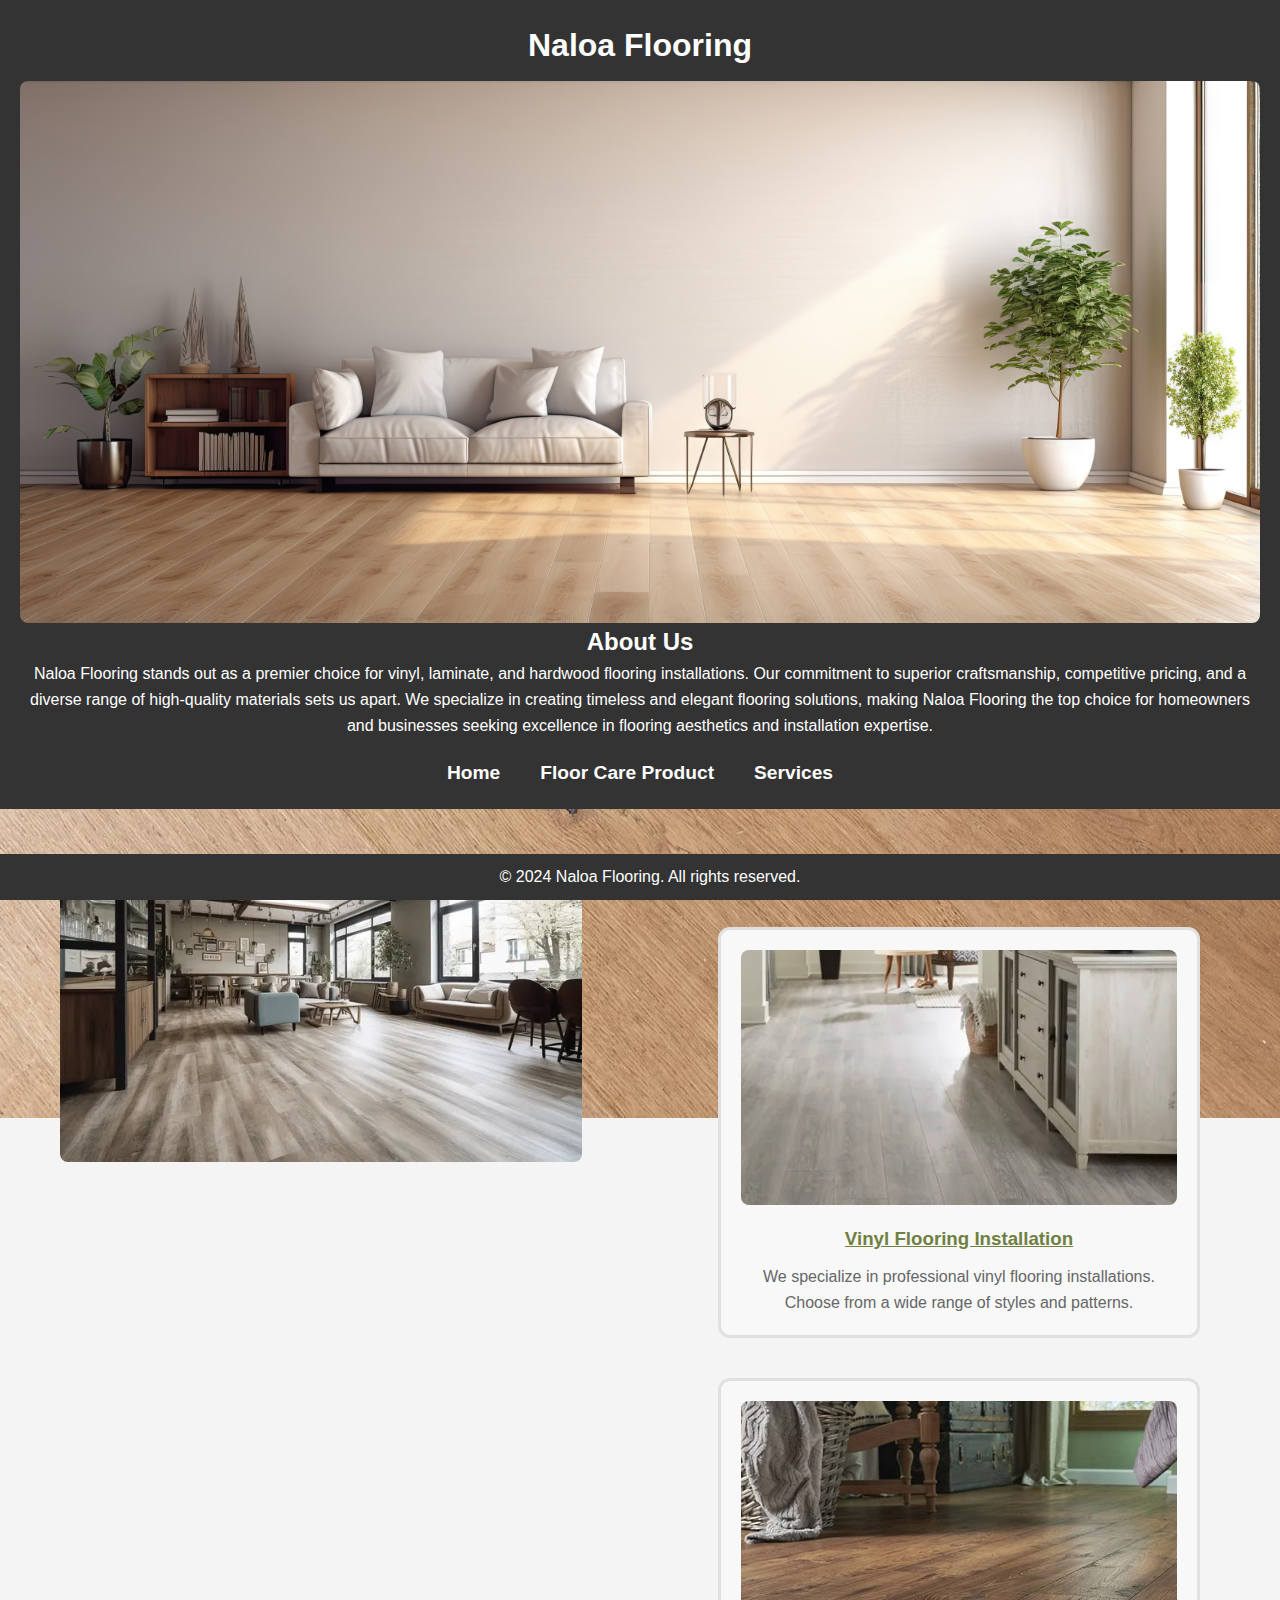
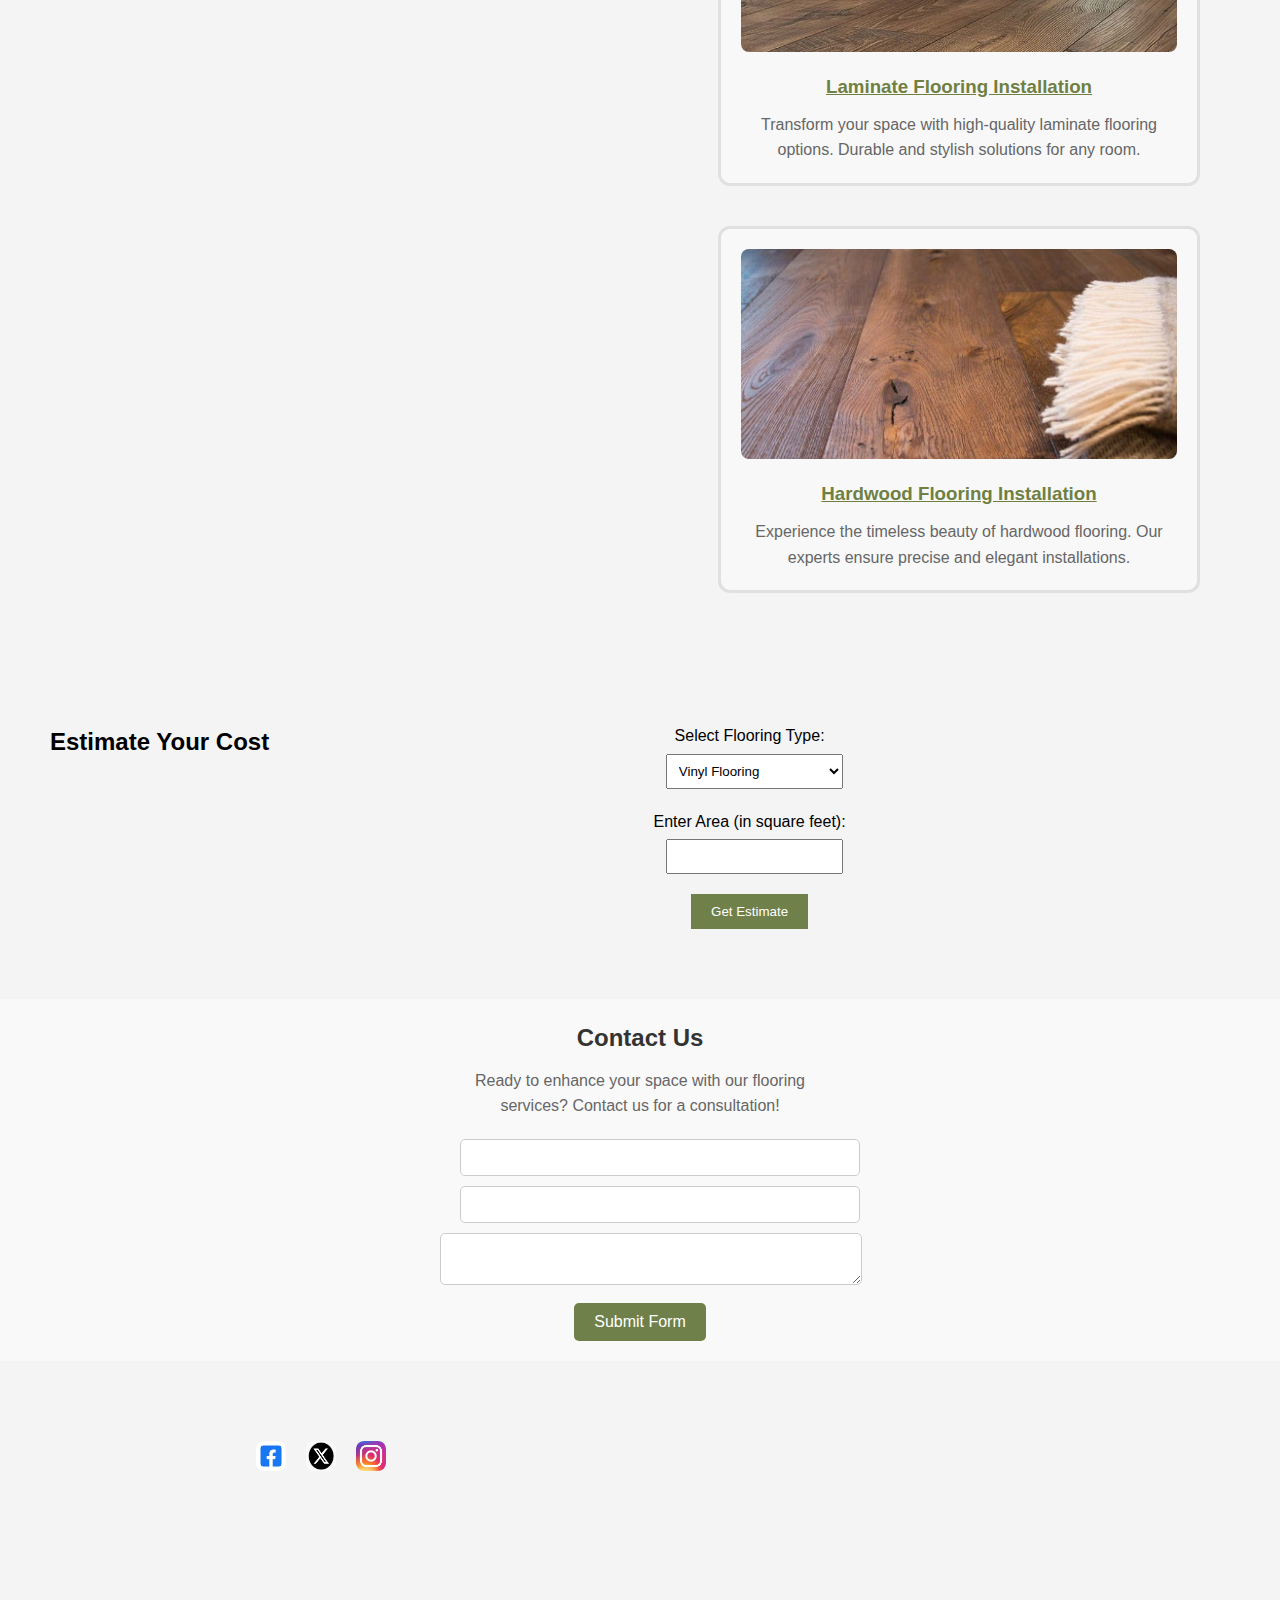
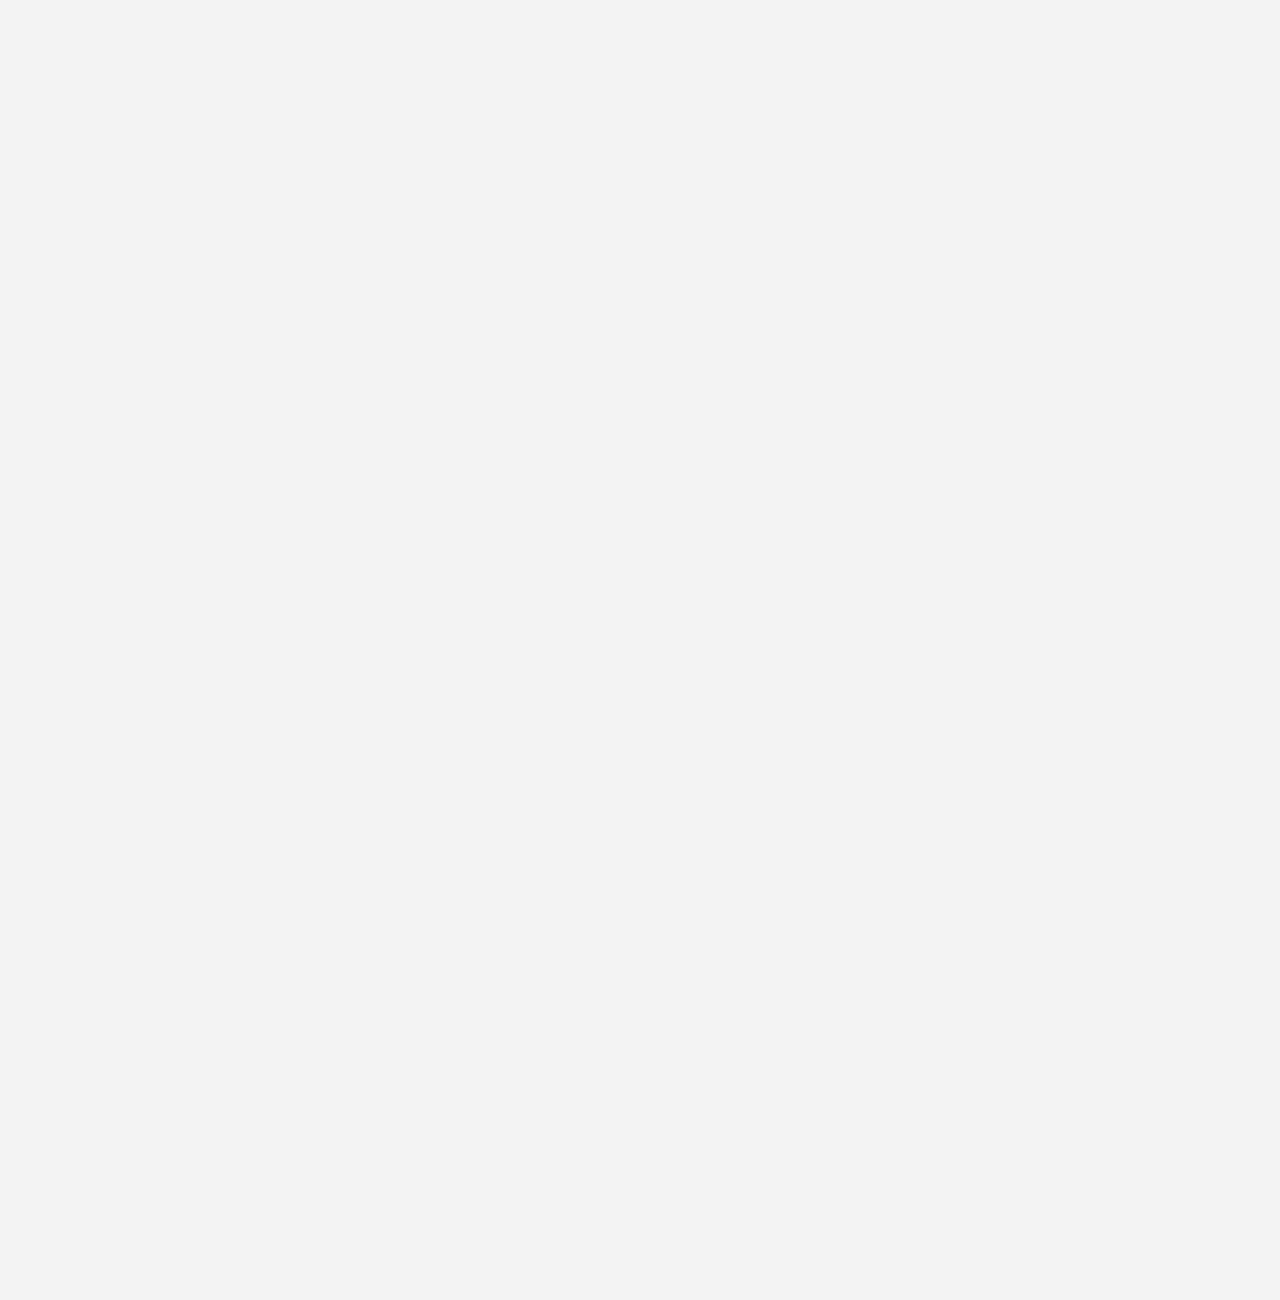
==== index.html @ f6655a5e "update vscode" ====
<!DOCTYPE html>
<html lang="en">
<head>
    <meta charset="UTF-8">
    <meta name="viewport" content="width=device-width, initial-scale=1.0">
    <link rel="stylesheet" href="style.css">
    <title>Naloa Flooring</title>
</head>
<body>

    <header>
        <h1>Naloa Flooring</h1>
        <img src="AdobeStock_638507468.jpeg" alt="Vinyl Flooring">
       
        <h2>About Us</h2>
        <div class="text-overlay">Naloa Flooring stands out as a premier choice for vinyl, laminate, and hardwood flooring installations. Our commitment to superior craftsmanship, competitive pricing, and a diverse range of high-quality materials sets us apart. We specialize in creating timeless and elegant flooring solutions, making Naloa Flooring the top choice for homeowners and businesses seeking excellence in flooring aesthetics and installation expertise.</div>
        <nav>
            <ul>
                <li><a href="index.html">Home</a></li>
                <li><a href="floorcareproduct.html">Floor Care Product</a>
                </li>
                <li><a href="service.html">Services</a></li>
            </ul>
        </nav>
    </header>

    <section>
        <div>
            <img src="first section pic.jpg" alt="Vinyl Flooring">
        </div>
        <div class="services">
            <h2>Our Services</h2>
            <div class="service">
                <a href="vinylgallery.html" target="_blank">
                    <img src="33vinylfff.jpg" alt="Vinyl Flooring">
                </a>
                <h3><a href="vinylgallery.html">Vinyl Flooring Installation</a></h3>
                <p>We specialize in professional vinyl flooring installations. Choose from a wide range of styles and patterns.</p>
            </div>
            <div class="service">
                <a href="vinylgallery.html">
                    <img src="2laminate-flooringffff.jpg" alt="Laminate Flooring">
                </a>
                <h3><a href="vinylgallery.html">Laminate Flooring Installation</a></h3>
                <p>Transform your space with high-quality laminate flooring options. Durable and stylish solutions for any room.</p>
            </div>
            <div class="service">
                <a href="vinylgallery.html">
                    <img src="33hardwood.jpg" alt="Hardwood Flooring">
                </a>
                <h3><a href="vinylgallery.html">Hardwood Flooring Installation</a></h3>
                <p>Experience the timeless beauty of hardwood flooring. Our experts ensure precise and elegant installations.</p>
            </div>
        </div>
    </section>
    <section id="estimateSection">
        <h2>Estimate Your Cost</h2>
        <form id="estimatorForm">
            <div class="form-group">
                <label for="floorType">Select Flooring Type:</label>
                <select id="floorType" name="floorType">
                    <option value="vinyl">Vinyl Flooring</option>
                    <option value="laminate">Laminate Flooring</option>
                    <option value="hardwood">Hardwood Flooring</option>
                </select>
            </div>
    
            <div class="form-group">
                <label for="area">Enter Area (in square feet):</label>
                <input type="number" id="area" name="area" required>
            </div>
    
            <div class="form-group">
                <button type="button" onclick="calculateEstimate()">Get Estimate</button>
            </div>
    
            <div class="form-group">
                <p id="estimatedCost"></p>
            </div>
        </form>
    </section>

    <section id="contact">
        <div class="contact-container">
            <h2>Contact Us</h2>
            <p>Ready to enhance your space with our flooring services? Contact us for a consultation!</p>
            <form action="https://api.web3forms.com/submit" method="POST">

                <input type="hidden" name="access_key" value="54cce16a-f90b-4732-8434-c41966f90abe">
            
                <input type="text" name="name" required>
                <input type="email" name="email" required>
                <textarea name="message" required></textarea>
                <div class="h-captcha" data-captcha="true"></div>
                <button type="submit">Submit Form</button>
            
        </form>
            
            <script src="https://web3forms.com/client/script.js" async defer></script>
        </div>
    </section>
    <section>
        <div class="social-media">
            <a href="https://www.facebook.com/yourfacebookpage" target="_blank"><img src="facebook icon.png" alt="Facebook"></a>
            <a href="https://twitter.com/FlooringNaloa/status/1749297906828431704" target="_blank"><img src="twitter icon.jpg" alt="Twitter"></a>
            <a href="https://www.instagram.com/p/C2cgPuLrEWS/?utm_source=ig_web_copy_link&igsh=MzRlODBiNWFlZA==" target="_blank"><img src="instagram icon.jpg" alt="Instagram"></a>
        </div>
    </section>
    <footer>
        &copy; 2024 Naloa Flooring. All rights reserved.
    </footer>
    <script src="script.js"></script>
</body>
</html>
---- style.css ----
html, body, h1, h2, h3, p, ul, li, figure, figcaption, blockquote, hr {
    margin: 0;
    padding: 0;
}

body {
    font-family: 'Segoe UI', Tahoma, Geneva, Verdana, sans-serif;
    margin: 0;
    padding: 0;
    box-sizing: border-box;
    background-color: #f4f4f4;
    line-height: 1.6;background-color: #f4f4f4;
    background-image: url('stockists-background.jpg');
    background-repeat: no-repeat;
    background-position: center;
    height: 500vh;
    background-attachment: fixed;
}

/* Header Styles */
header {
    position: relative;
    background-color: #333;
    color: #fff;
    text-align: center;
    padding: 20px;
    margin: auto;
}

header h1 {
    font-family: 'Georgia', sans-serif;
    font-size: 2em;
    margin-bottom: 10px;
}

header img {
    max-width: 100%;
    height: auto;
    display: block;
    margin: 0 auto;
    border-radius: 8px;
}

nav {
    margin-top: 20px;
}

nav ul {
    list-style: none;
    display: flex;
    justify-content: center;
}

nav li {
    margin: 0 20px;
}

nav a {
    text-decoration: none;
    color: #fff;
    font-weight: bold;
    font-size: 1.2em;
    transition: color 0.3s ease-in-out;
}

nav a:hover {
    color: #6f804a;
}

/* Section Styles */
section {
    display: flex;
    justify-content: space-between;
    padding: 60px;
    text-align: center;
}

section > div,
.services {
    flex-basis: 45%;
}

section img,
.service img {
    max-width: 100%;
    height: auto;
    border-radius: 8px;
    margin-bottom: 12px;
}

.services {
    display: flex;
    justify-content: space-around;
    flex-wrap: wrap;
}

.service {
    background-color: #f8f8f8;
    border: 3px solid #e0e0e0;
    border-radius: 12px;
    padding: 20px;
    margin: 20px;
    text-align: center;
    transition: transform 0.3s ease-in-out;
}

.service:hover {
    transform: scale(1.05);
}
.service a {  color: #6f8042;
    margin-bottom: 10px;}
    
.service h3 {
    color: #333;
    margin-bottom: 10px;
}

.service p {
    color: #666;
}

/* Estimate Section Styles */
#estimateSection {
    padding: 50px;
    text-align: center;
}

#estimatorForm {
    max-width: 400px;
    margin: 0 auto;
}

.form-group {
    margin-bottom: 20px;
}

label {
    display: block;
    margin-bottom: 5px;
}

select,
input {
    width: 90%;
    padding: 8px;
    box-sizing: border-box;
    margin-left: 5%;
}

button {
    background-color: #6f804a;
    color: #fff;
    padding: 10px 20px;
    cursor: pointer;
    border: none;
    transition: background-color 0.3s ease-in-out;
}

button:hover {
    background-color: #6f804a;
}

#estimatedCost {
    margin-top: 10px;
    font-weight: bold;
}

/* Contact Section Styles */
#contact {
    background-color: #f9f9f9;
    padding: 20px;
    text-align: center;
}

.contact-container {
    max-width: 400px;
    margin: 0 auto;
}

#contact h2 {
    font-size: 1.5em;
    color: #333;
    margin-bottom: 10px;
}

#contact p {
    font-size: 1em;
    color: #666;
}

#contact form {
    margin-top: 20px;
}

#contact form label {
    display: block;
    margin-bottom: 8px;
    font-size: 0.9em;
    color: #333;
}

#contact form input,
#contact form textarea {
    width: 100%;
    padding: 10px;
    margin-bottom: 10px;
    border: 1px solid #ccc;
    border-radius: 5px;
}

#contact form button {
    background-color: #6f804a;
    color: #fff;
    padding: 10px 20px;
    border: none;
    border-radius: 5px;
    cursor: pointer;
    font-size: 1em;
    transition: background-color 0.3s ease-in-out;
}

#contact form button:hover {
    background-color: #546e3f;
}

/* Social Media Section Styles */
.social-media {
    display: flex;
    justify-content: center;
    margin-top: 20px;
}

.social-media a {
    margin: 0 10px;
}

.social-media img {
    width: 30px;
    height: 30px;
}

/* Footer Styles */
footer {
    background-color: #333;
    color: #fff;
    text-align: center;
    padding: 10px;
    position: fixed;
    bottom: 0;
    width: 100%;}
    body, h1, h2, p, ul, li {
    margin: 0;
    padding: 0;
}
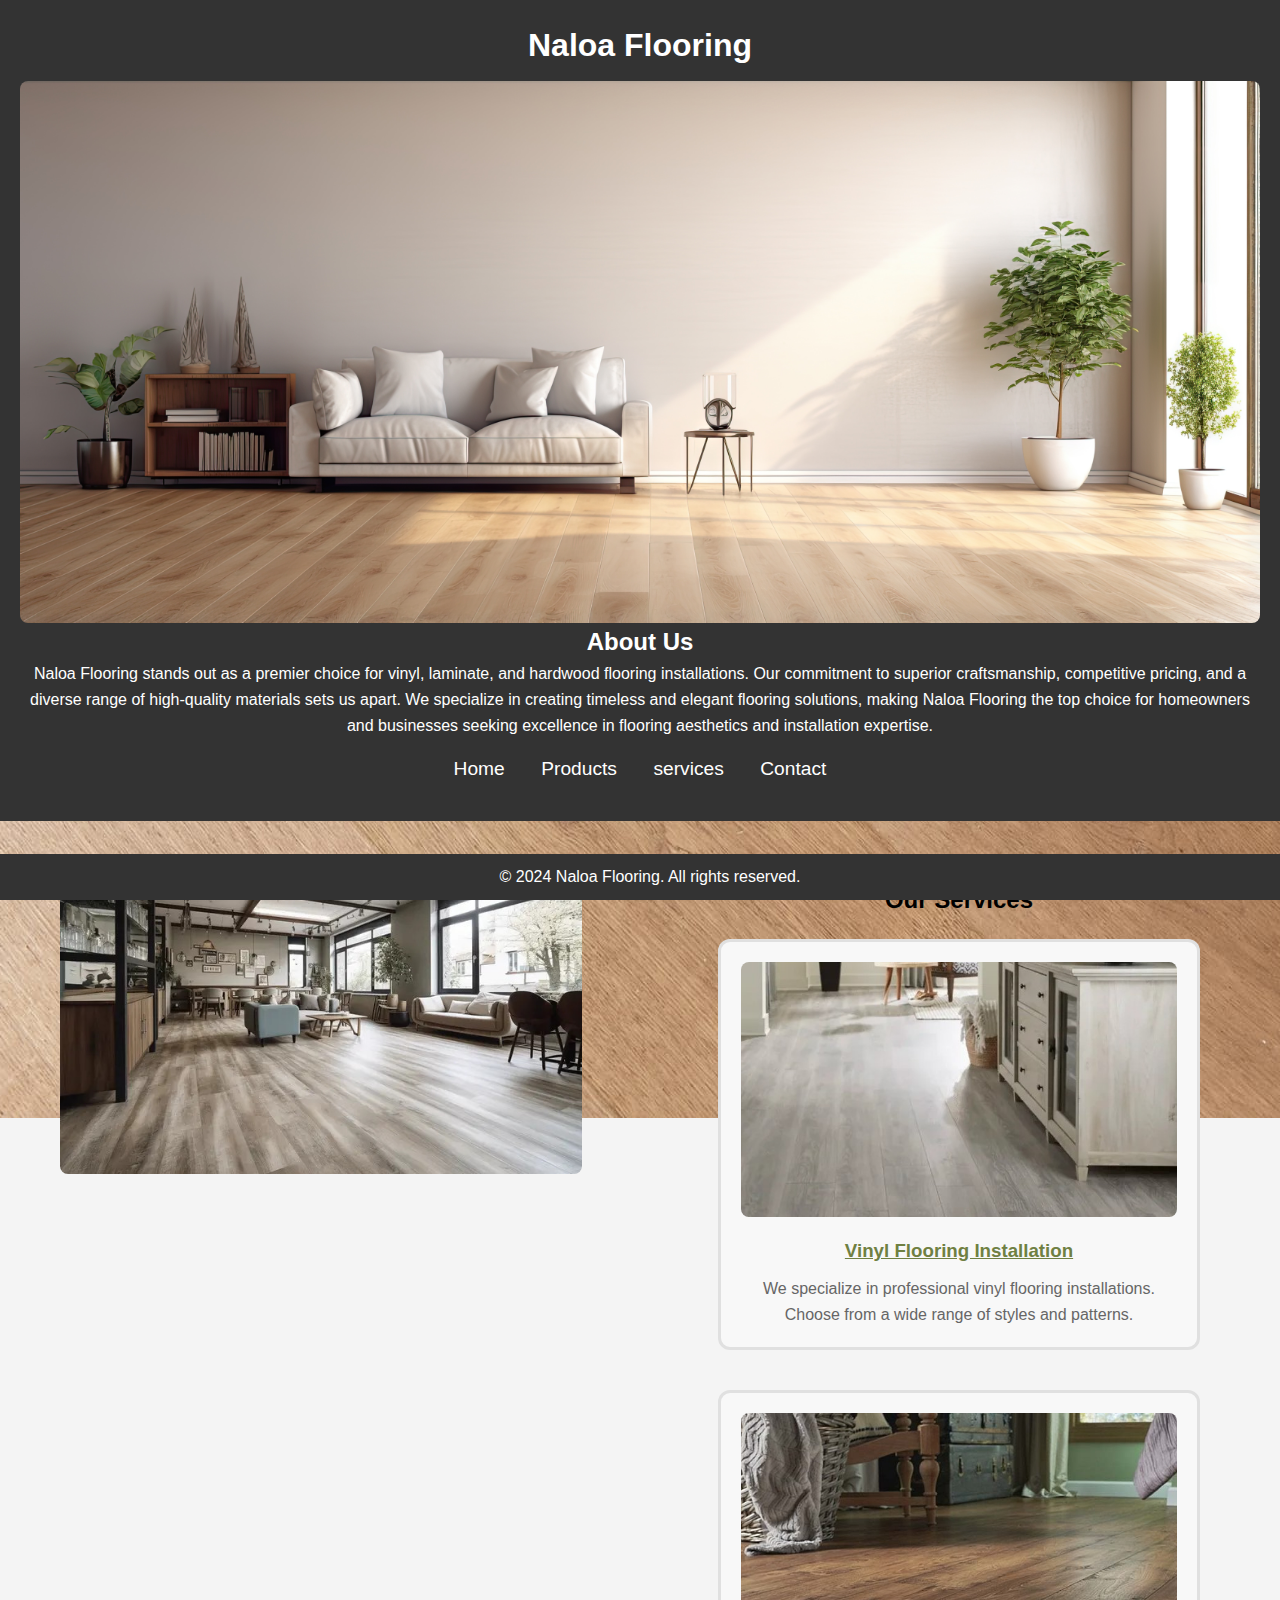
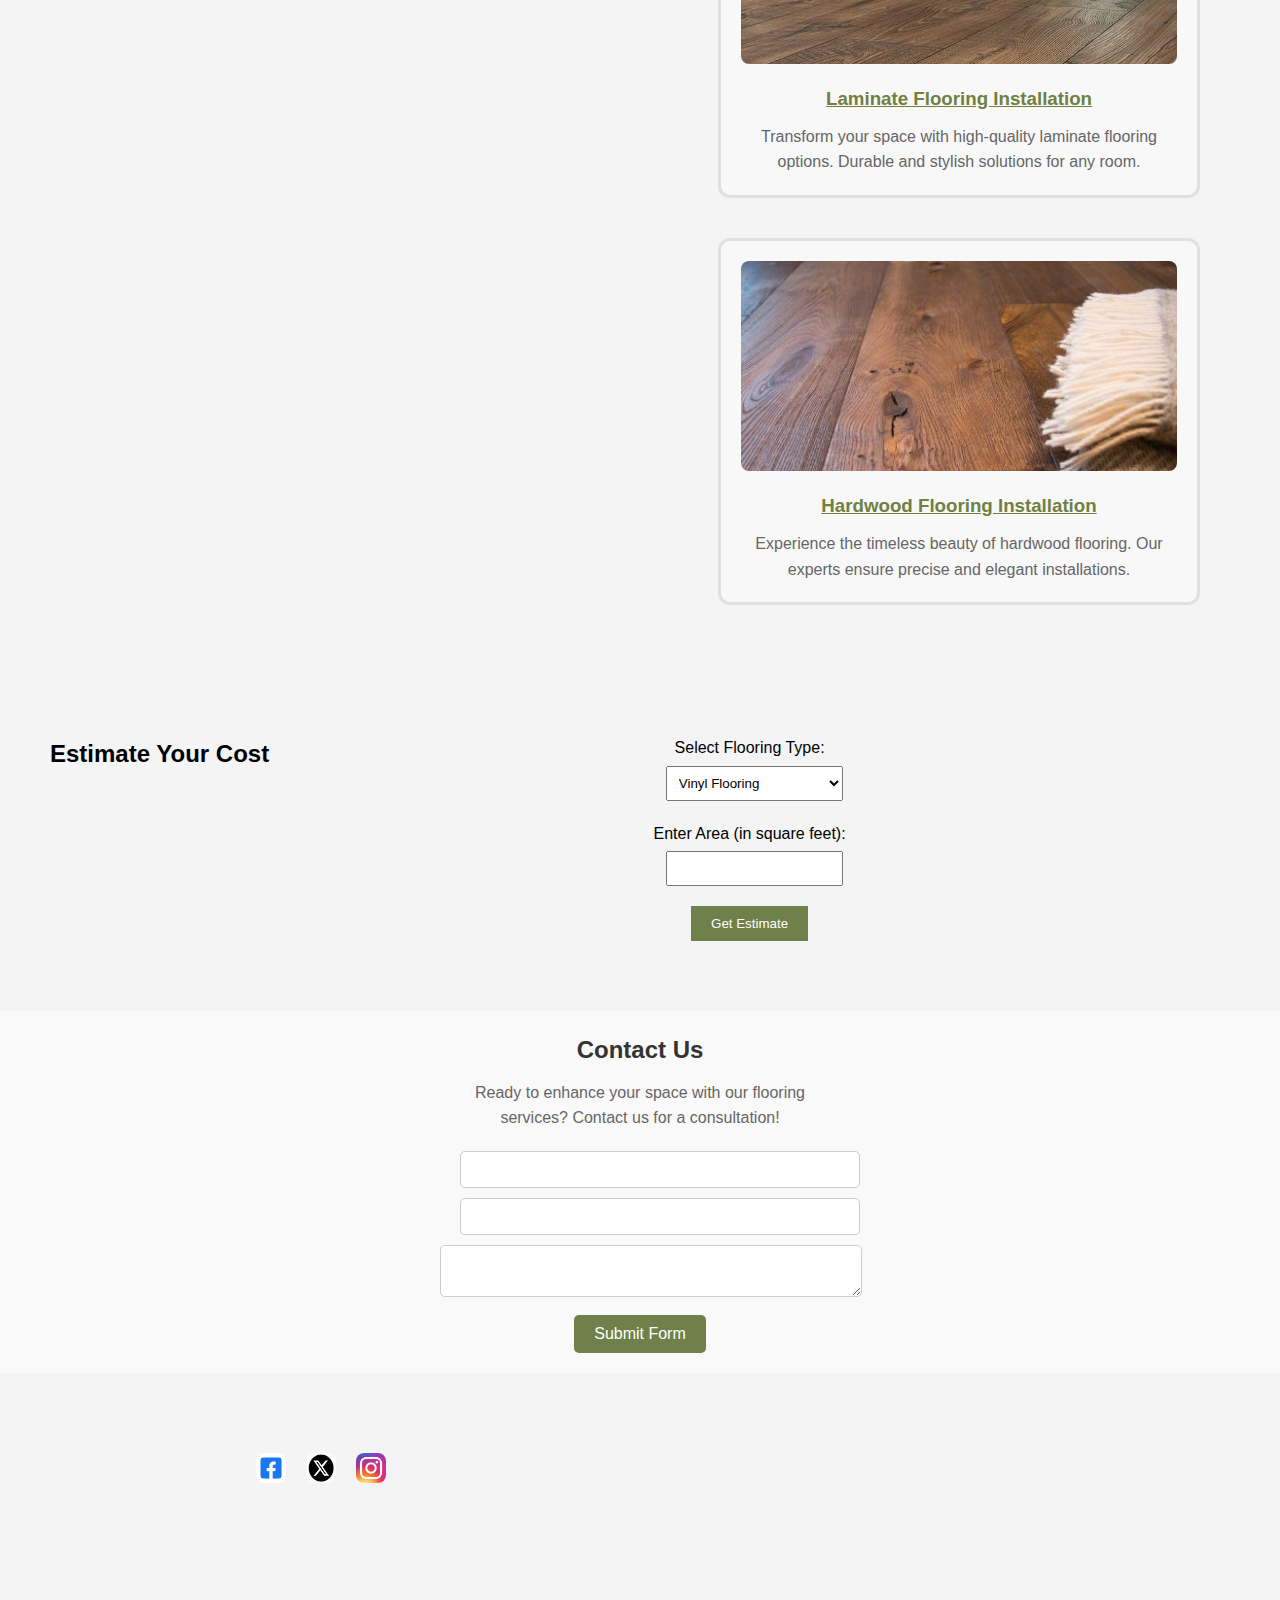
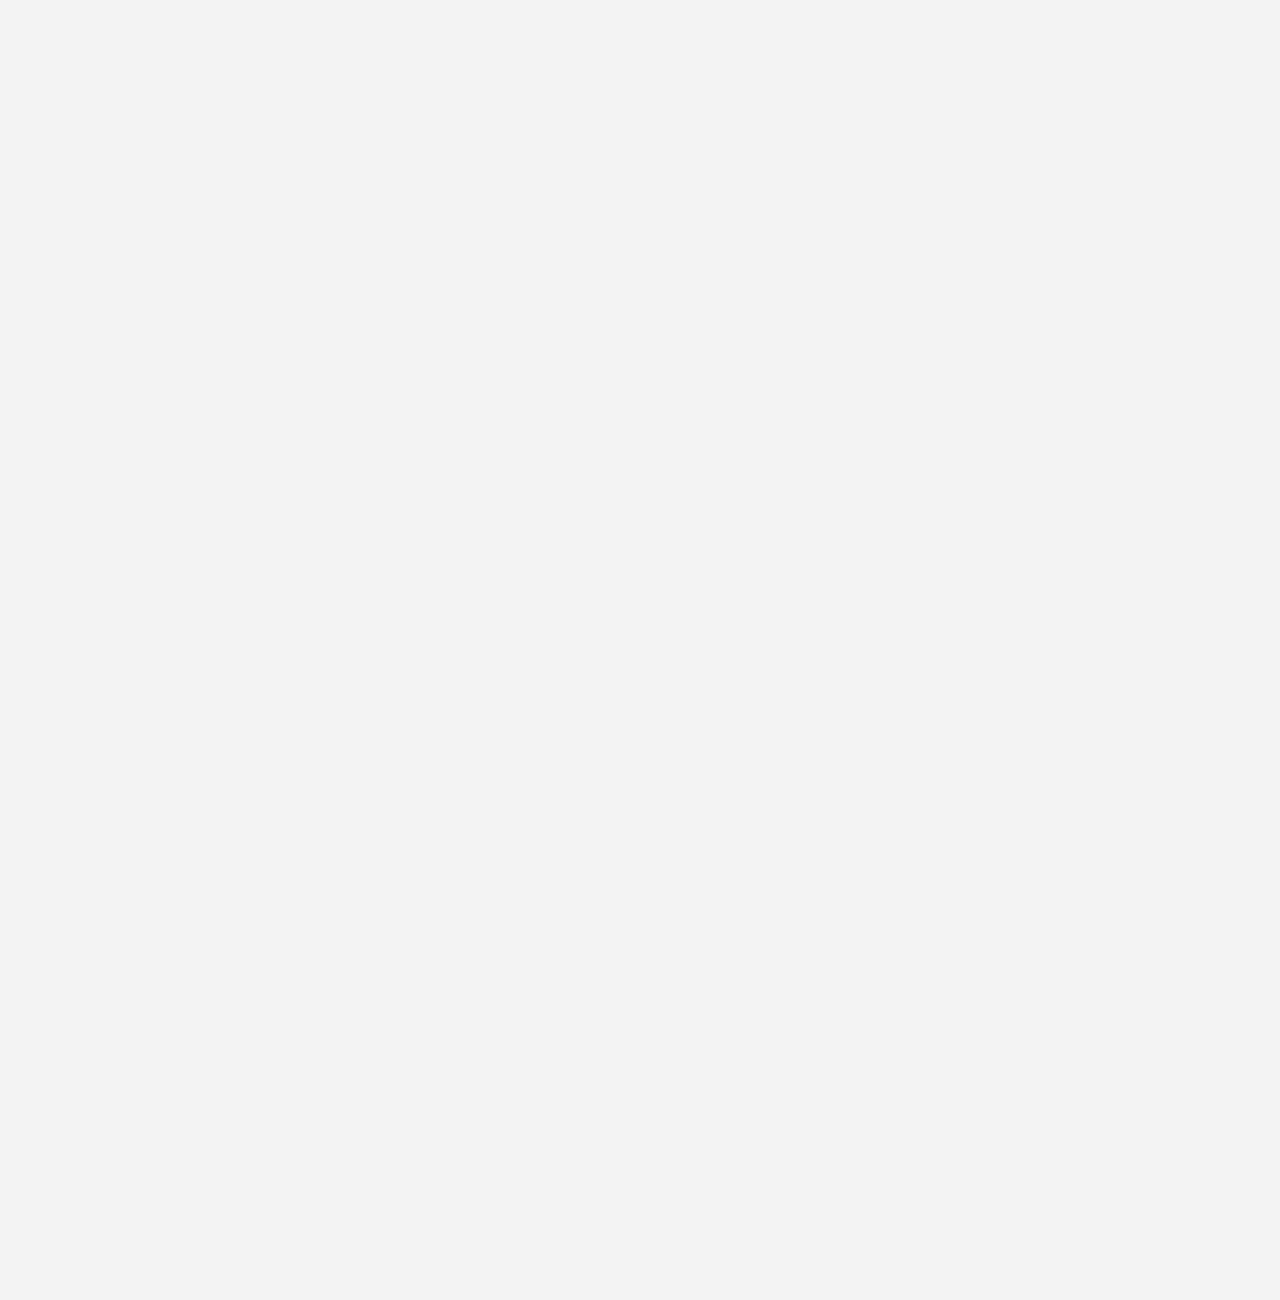
==== commit 7b94ab32: "update vscode" ====
--- a/index.html
+++ b/index.html
@@ -15,12 +15,10 @@
         <h2>About Us</h2>
         <div class="text-overlay">Naloa Flooring stands out as a premier choice for vinyl, laminate, and hardwood flooring installations. Our commitment to superior craftsmanship, competitive pricing, and a diverse range of high-quality materials sets us apart. We specialize in creating timeless and elegant flooring solutions, making Naloa Flooring the top choice for homeowners and businesses seeking excellence in flooring aesthetics and installation expertise.</div>
         <nav>
-            <ul>
-                <li><a href="index.html">Home</a></li>
-                <li><a href="floorcareproduct.html">Floor Care Product</a>
-                </li>
-                <li><a href="service.html">Services</a></li>
-            </ul>
+            <a href="index.html">Home</a>
+            <a href="floorcareproduct.html">Products</a>
+            <a href="service.html">services</a>
+            <a href="contact.html">Contact</a>
         </nav>
     </header>
 
--- a/style.css
+++ b/style.css
@@ -42,25 +42,17 @@
 }
 
 nav {
-    margin-top: 20px;
-}
-
-nav ul {
-    list-style: none;
-    display: flex;
-    justify-content: center;
-}
-
-nav li {
-    margin: 0 20px;
+    background-color: #333;
+    padding: 1rem;
+    text-align: center;
+
 }
 
 nav a {
+    color: #fff;
     text-decoration: none;
-    color: #fff;
-    font-weight: bold;
-    font-size: 1.2em;
-    transition: color 0.3s ease-in-out;
+    margin: 0 1rem;
+    font-size: 1.2rem;
 }
 
 nav a:hover {
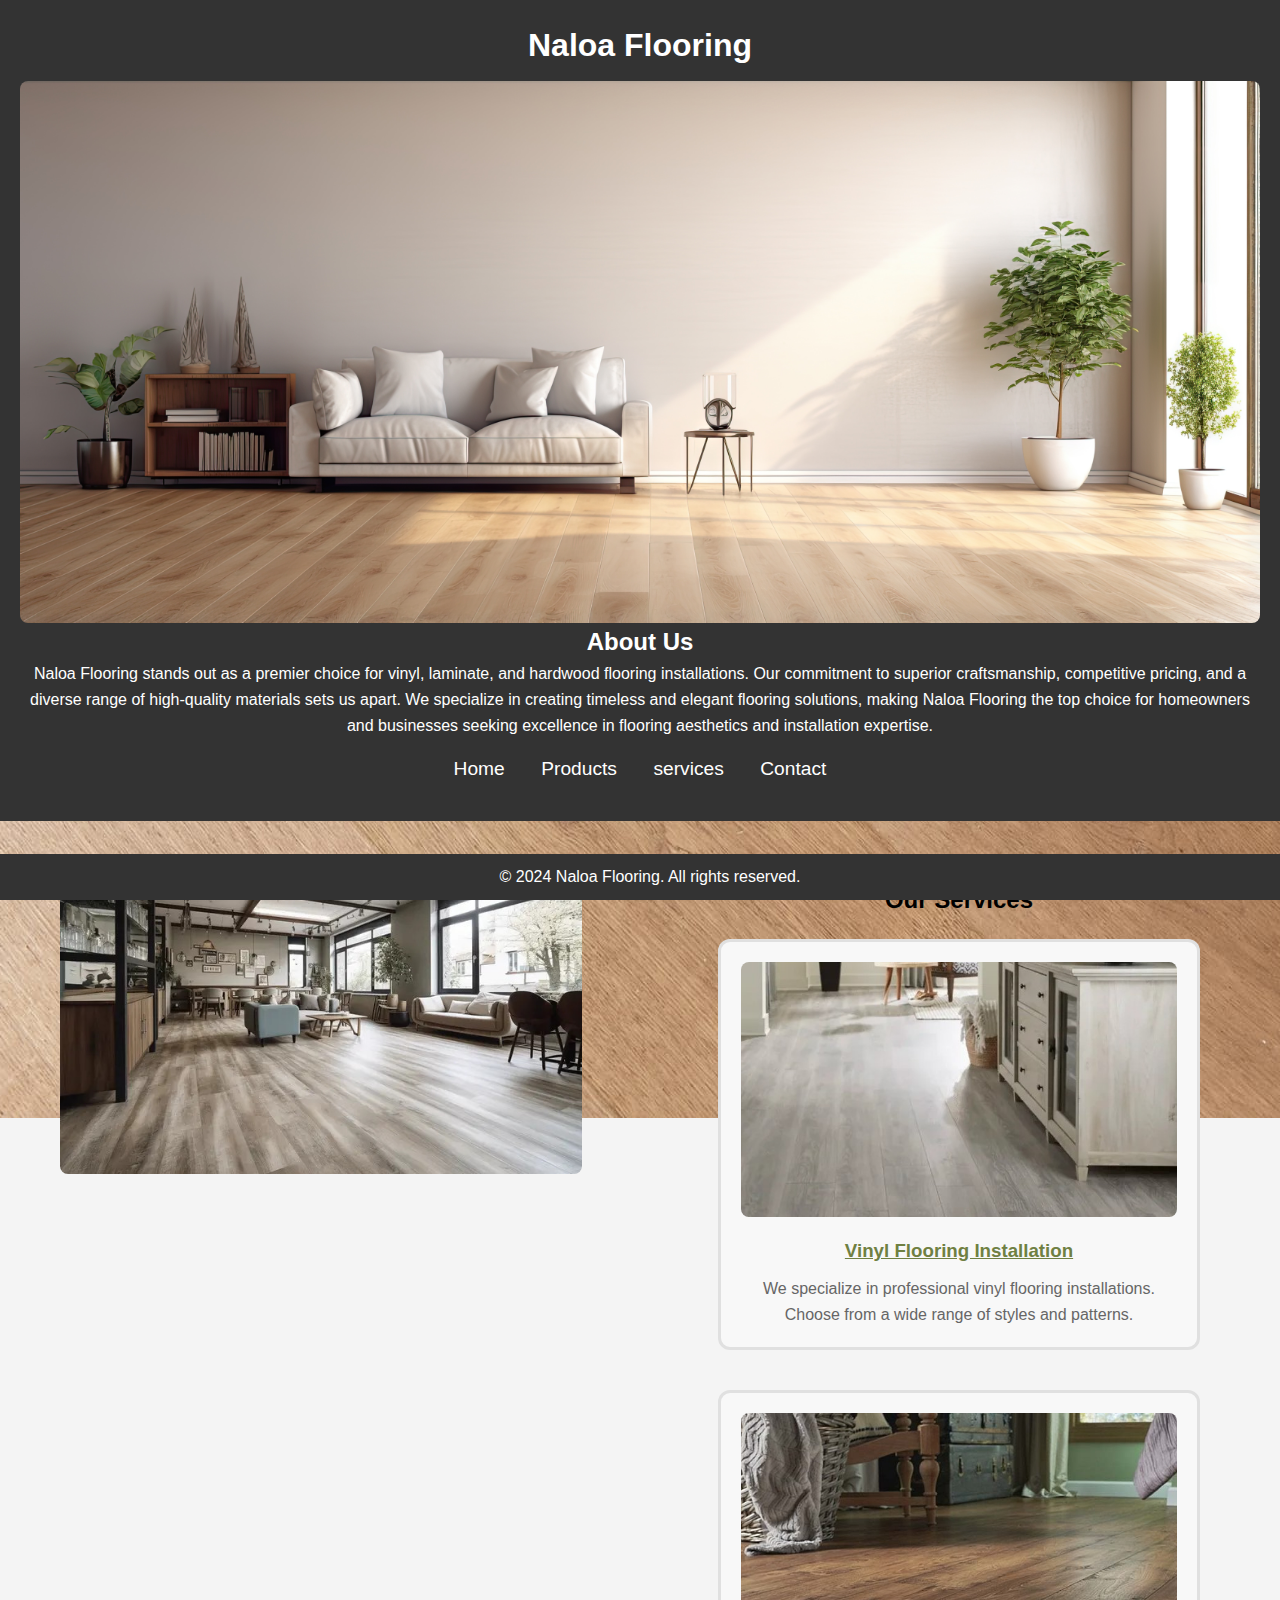
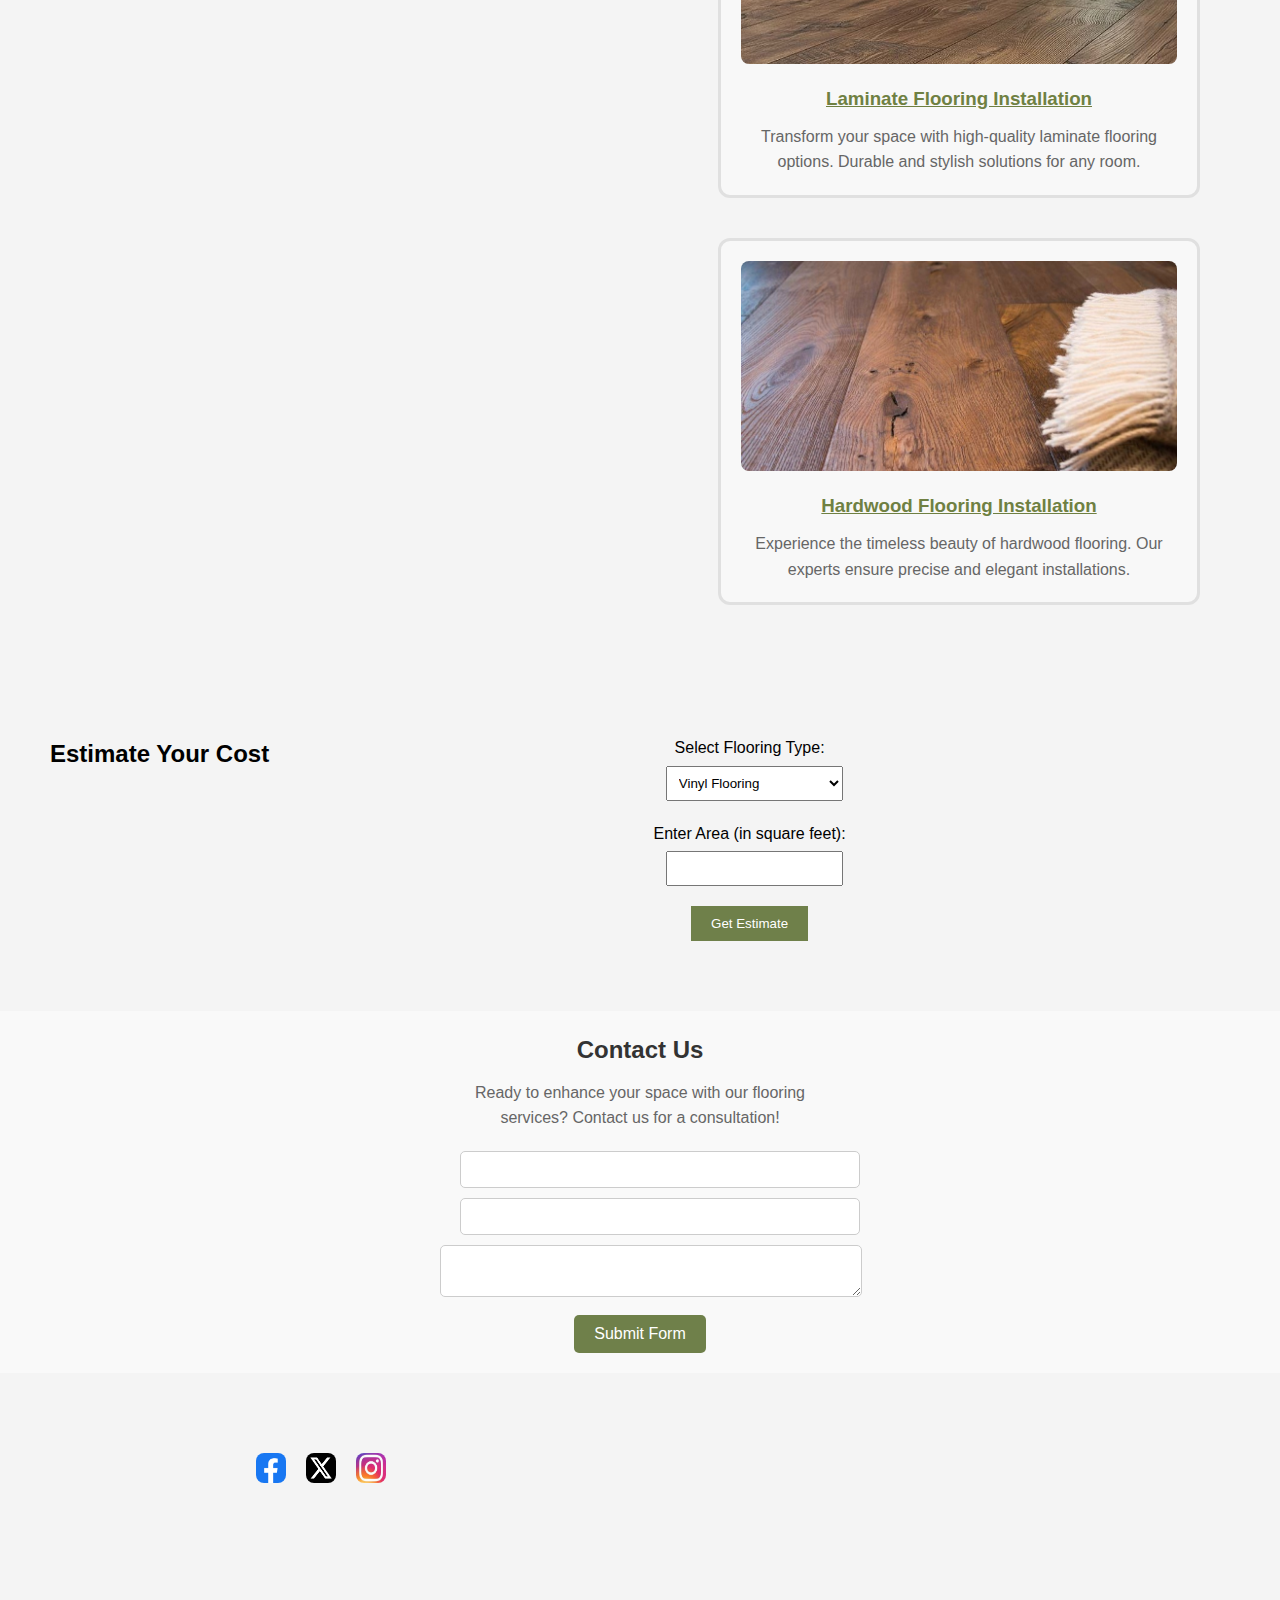
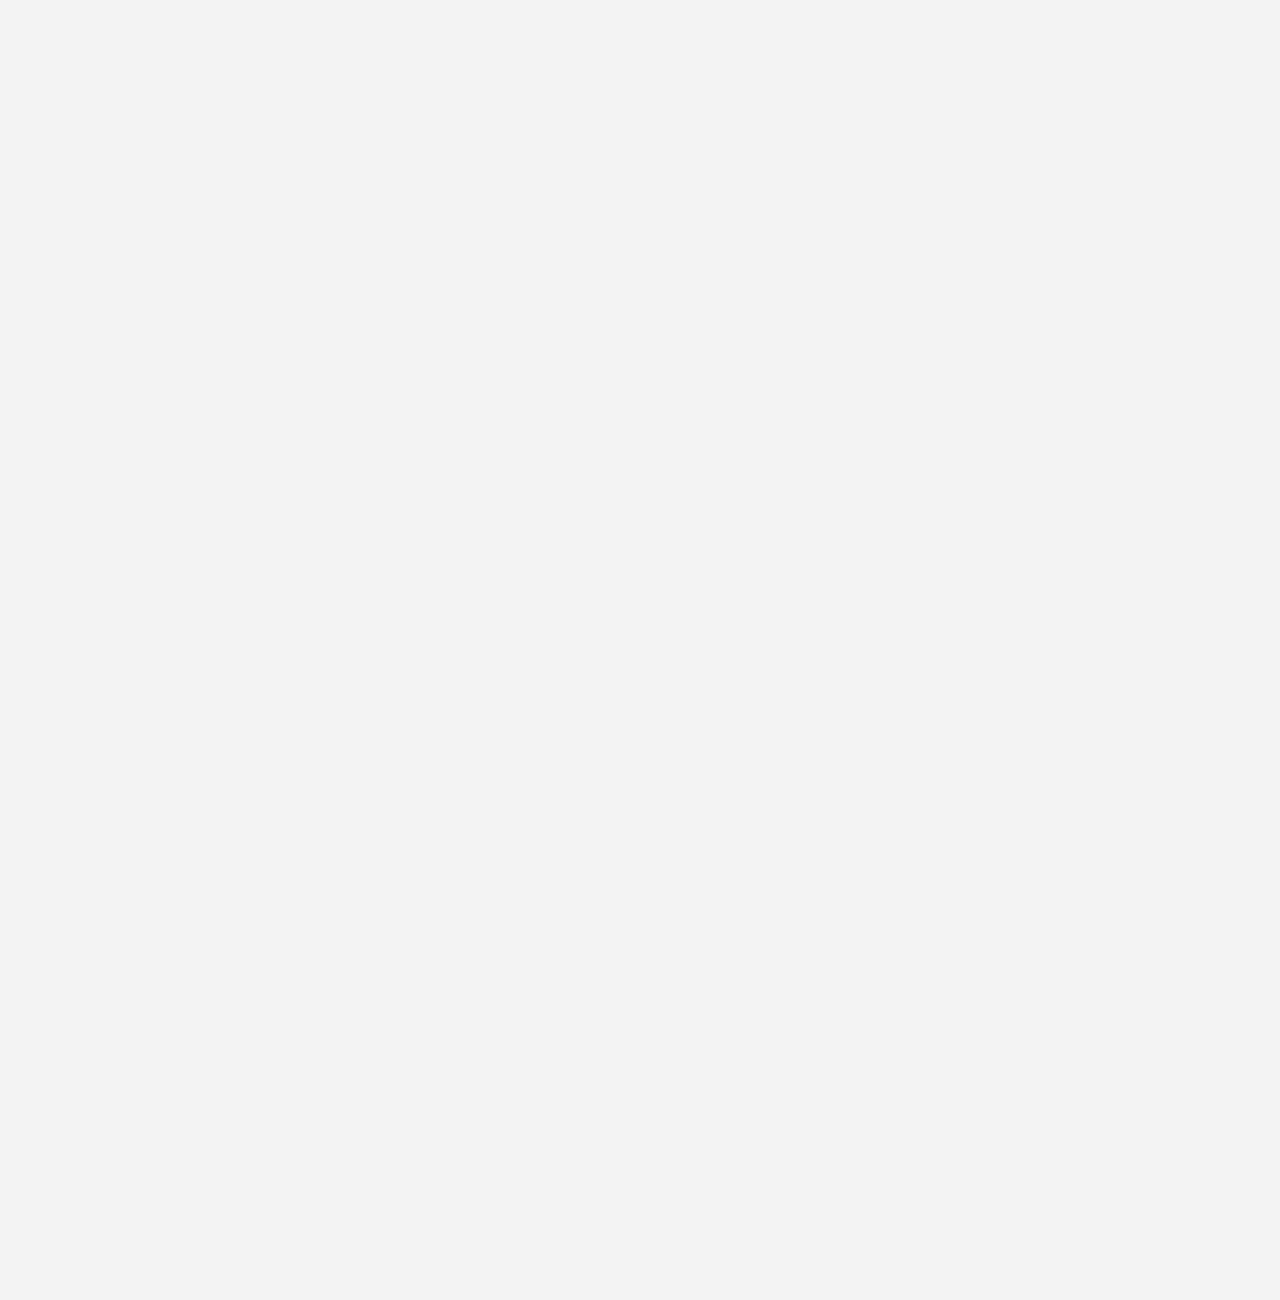
==== commit 24c69b68: "update vscode" ====
--- a/index.html
+++ b/index.html
@@ -99,8 +99,8 @@
     </section>
     <section>
         <div class="social-media">
-            <a href="https://www.facebook.com/yourfacebookpage" target="_blank"><img src="facebook icon.png" alt="Facebook"></a>
-            <a href="https://twitter.com/FlooringNaloa/status/1749297906828431704" target="_blank"><img src="twitter icon.jpg" alt="Twitter"></a>
+            <a href="https://www.facebook.com/yourfacebookpage" target="_blank"><img src="2face icon.png" alt="Facebook"></a>
+            <a href="https://twitter.com/FlooringNaloa/status/1749297906828431704" target="_blank"><img src="2twitter.png" alt="Twitter"></a>
             <a href="https://www.instagram.com/p/C2cgPuLrEWS/?utm_source=ig_web_copy_link&igsh=MzRlODBiNWFlZA==" target="_blank"><img src="instagram icon.jpg" alt="Instagram"></a>
         </div>
     </section>
--- a/style.css
+++ b/style.css
@@ -244,4 +244,7 @@
     margin: 0;
     padding: 0;
 }
-
+header h1:hover {
+    color: #6f804a;
+
+}
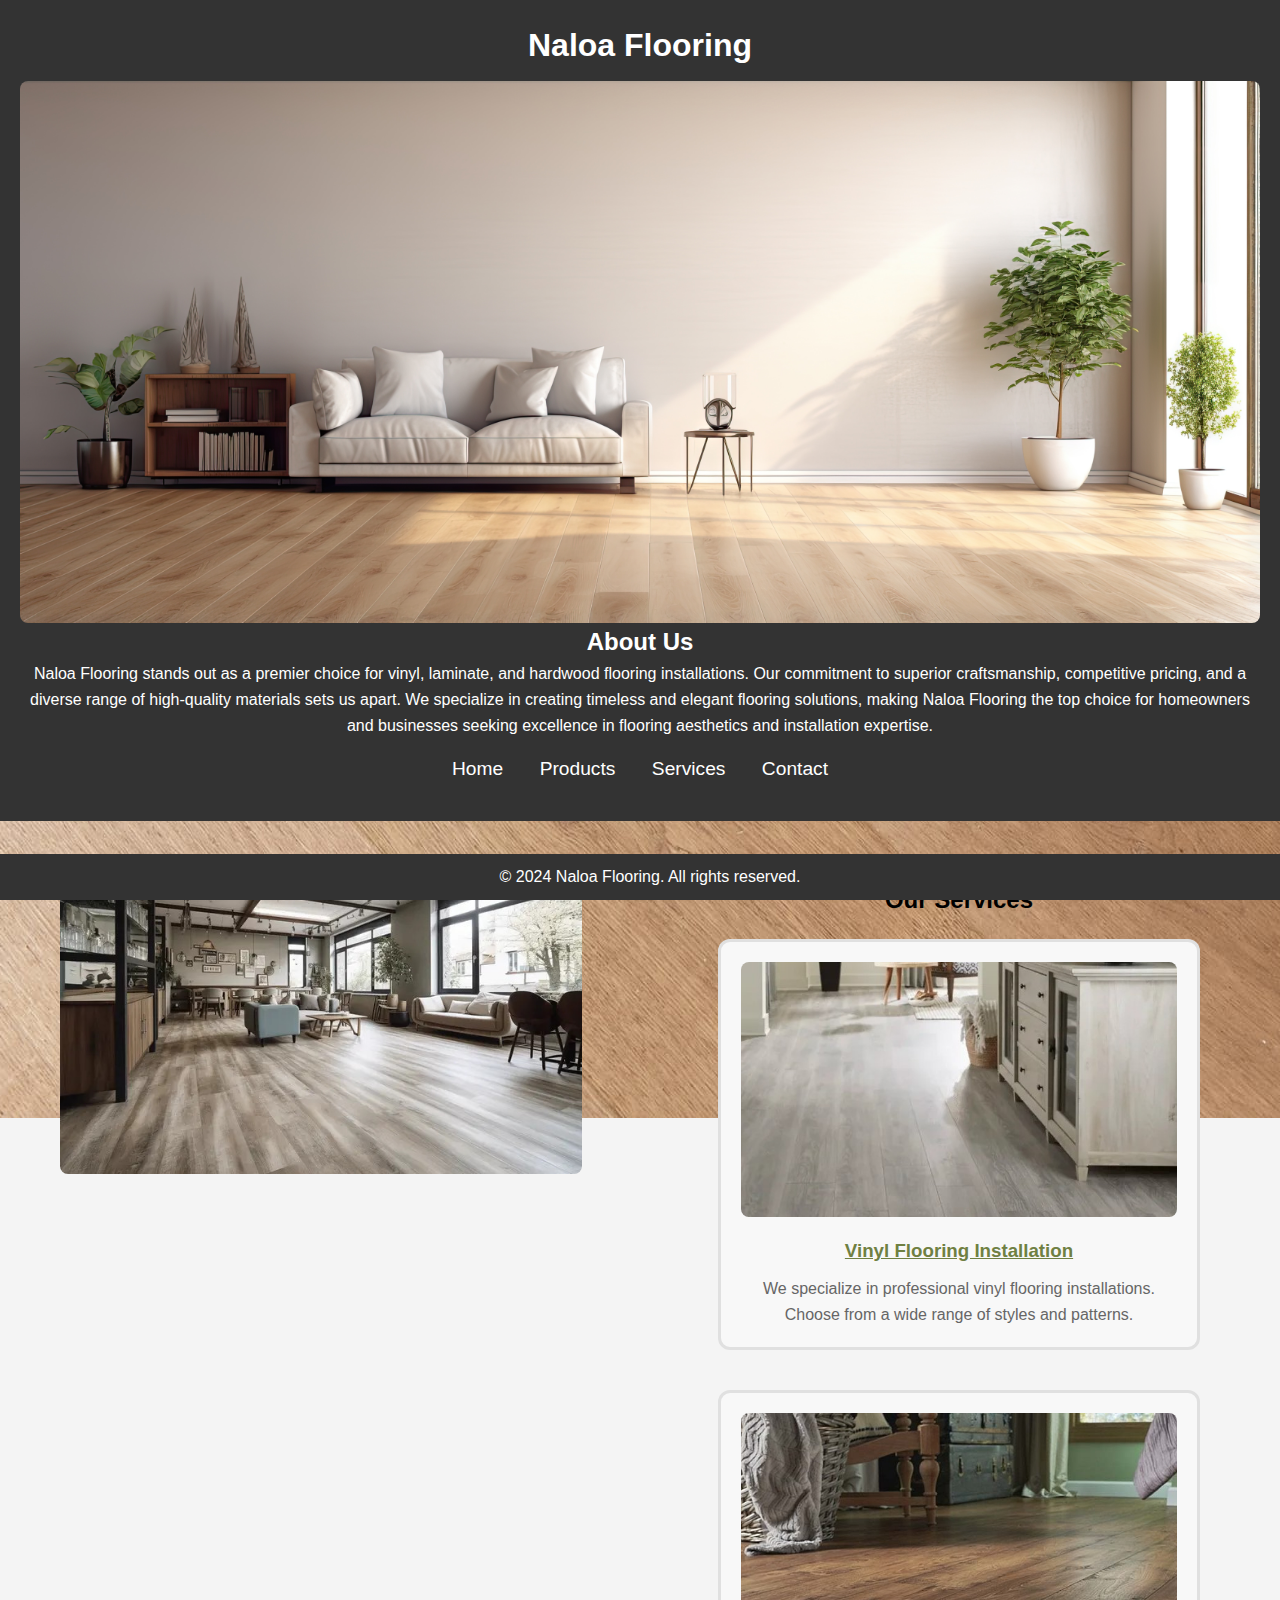
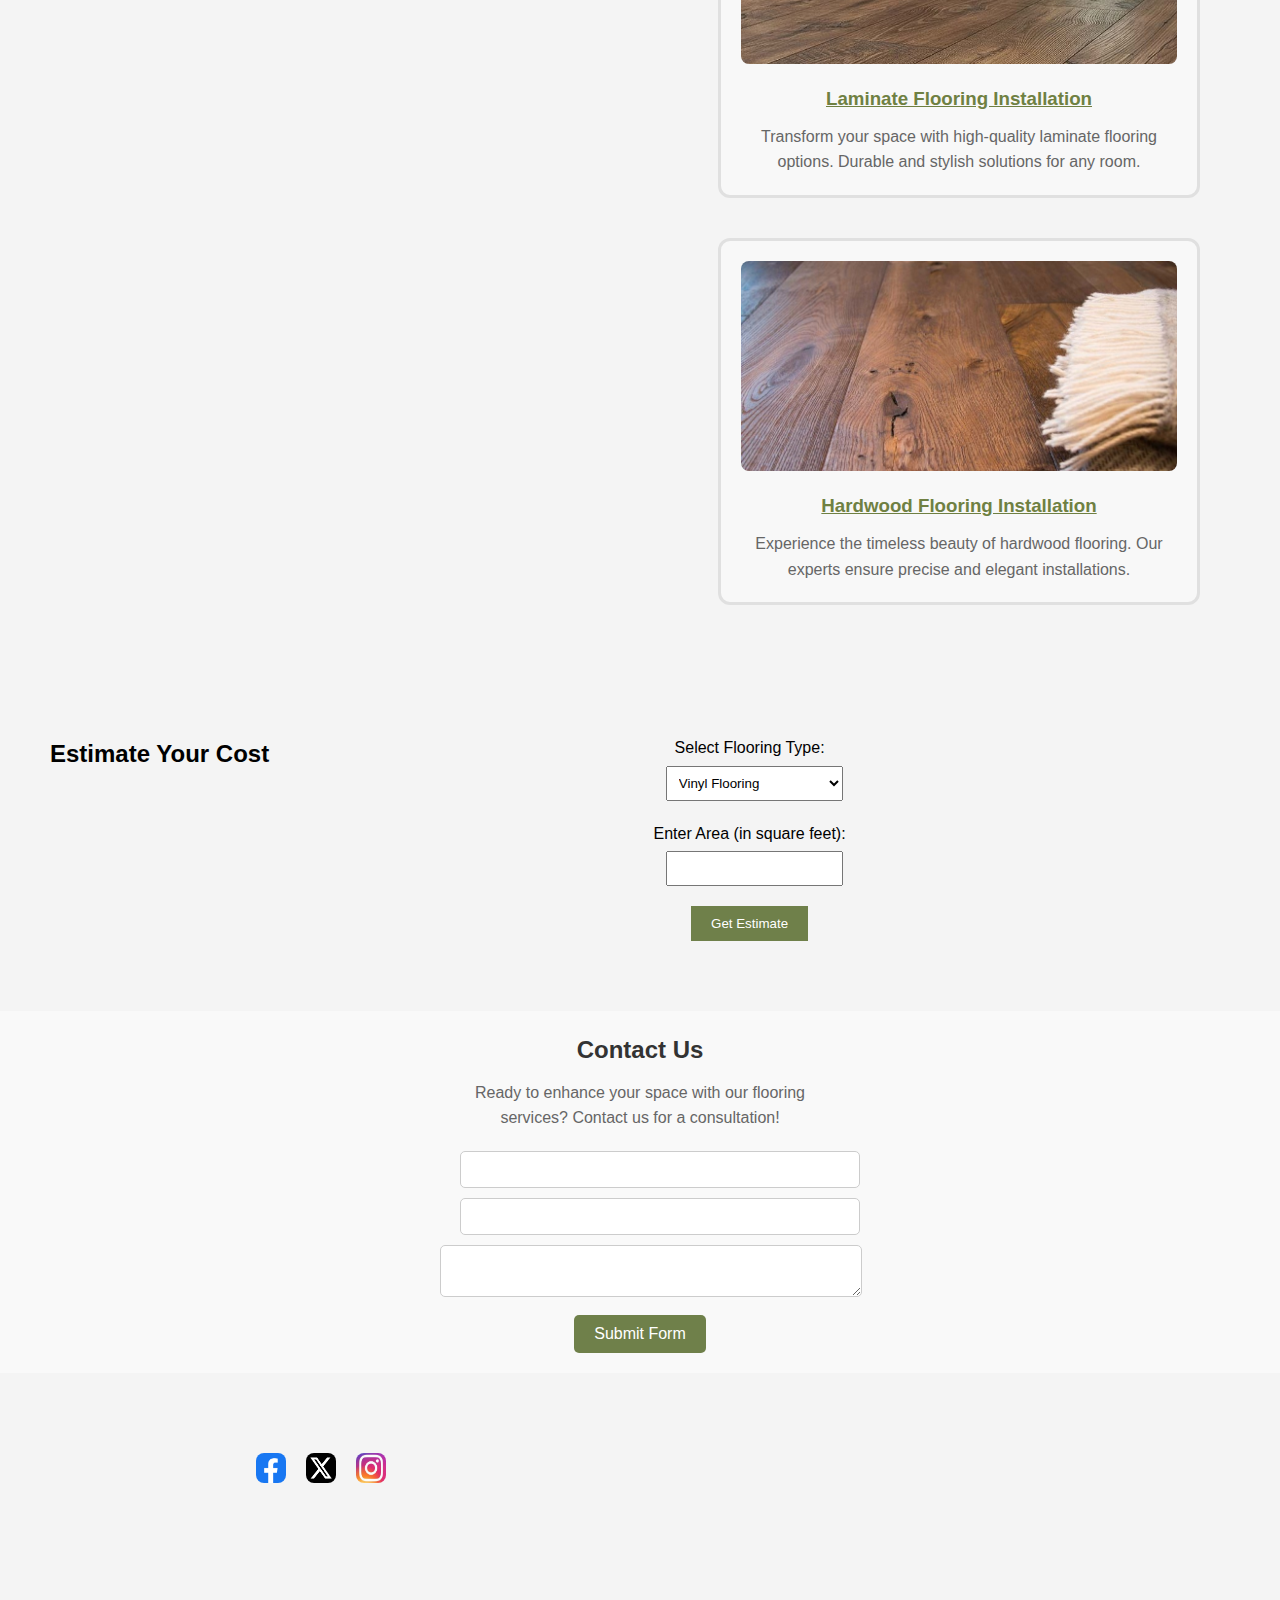
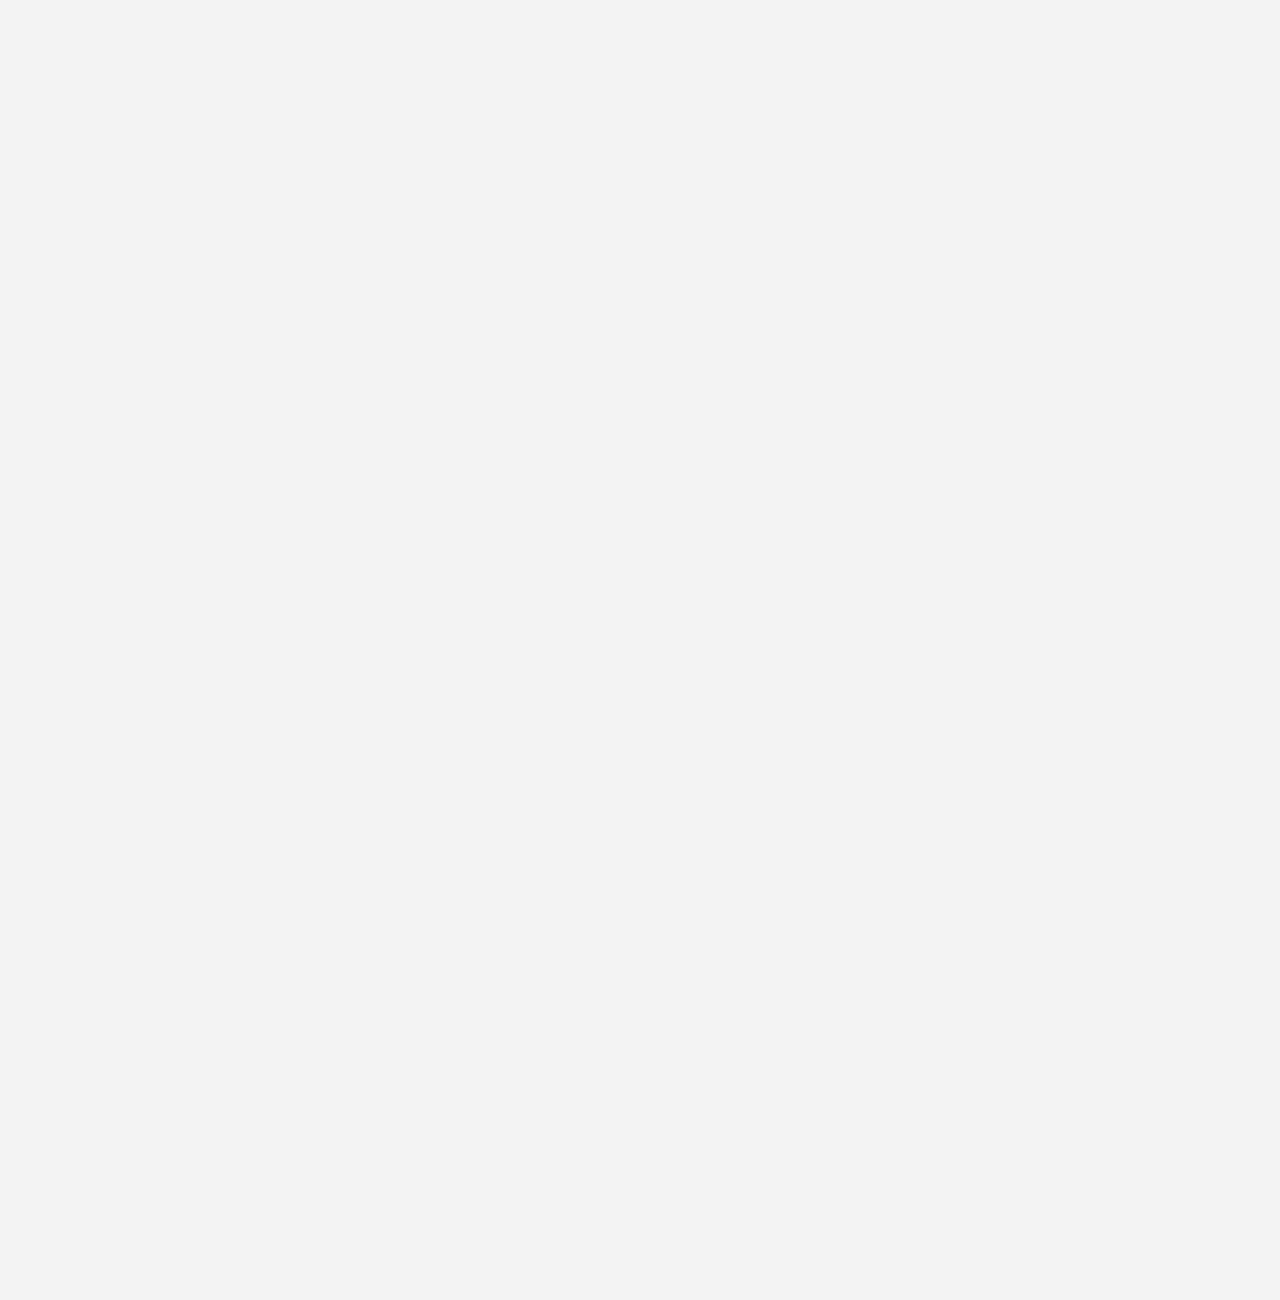
==== commit cdf5d975: "update vscode" ====
--- a/index.html
+++ b/index.html
@@ -17,7 +17,7 @@
         <nav>
             <a href="index.html">Home</a>
             <a href="floorcareproduct.html">Products</a>
-            <a href="service.html">services</a>
+            <a href="service.html">Services</a>
             <a href="contact.html">Contact</a>
         </nav>
     </header>
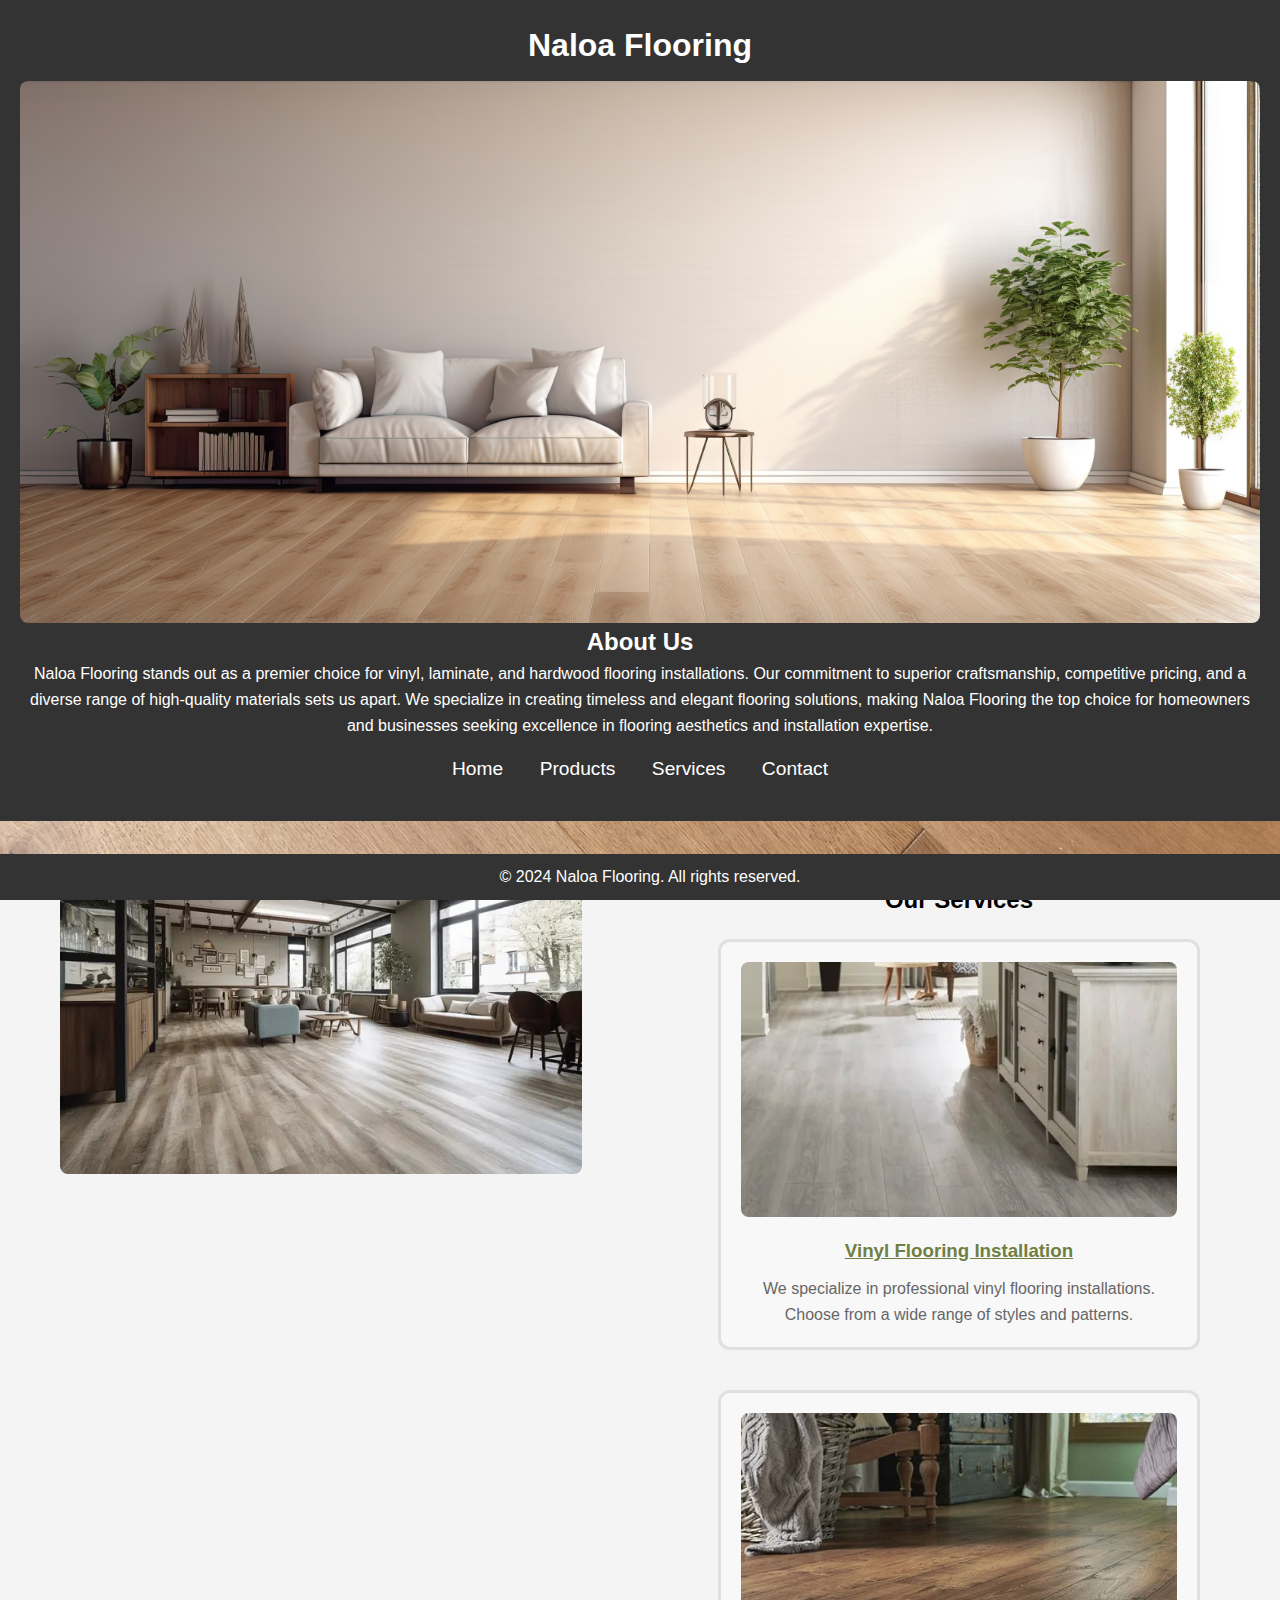
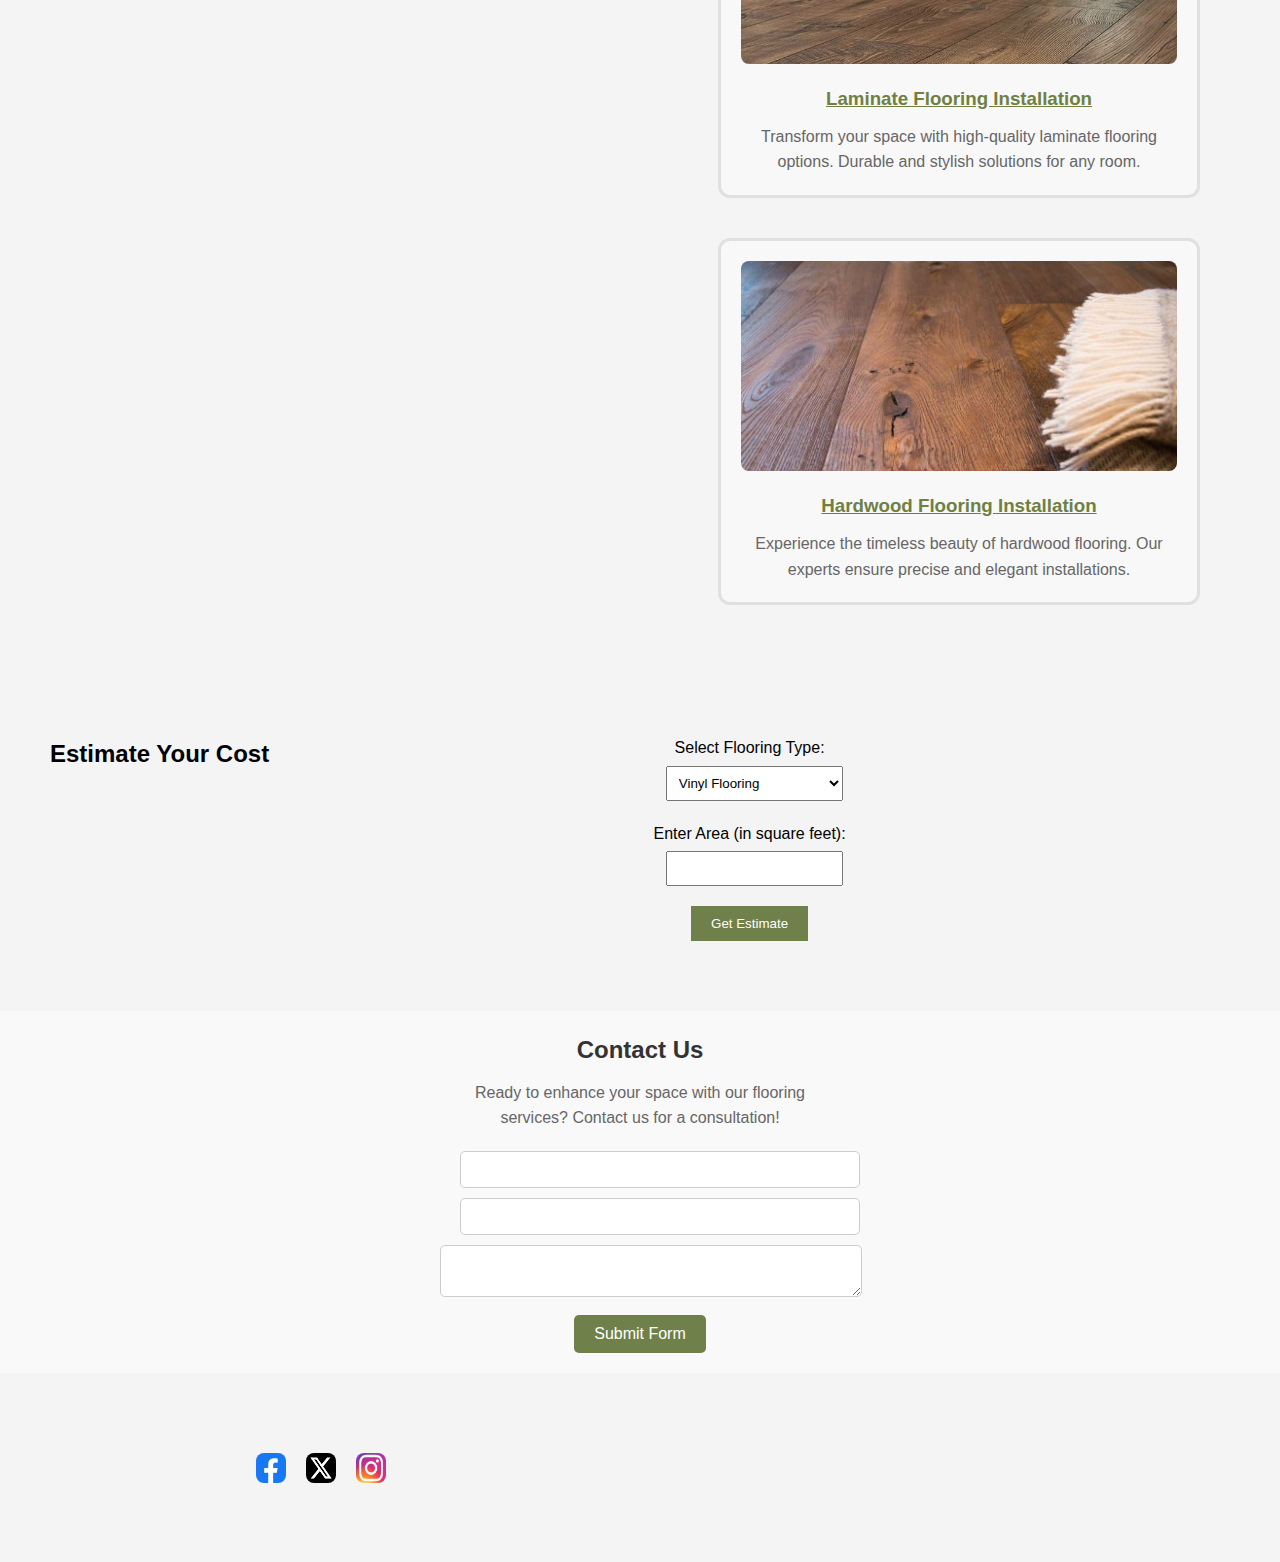
==== commit 360412af: "update vscode" ====
--- a/index.html
+++ b/index.html
@@ -2,7 +2,8 @@
 <html lang="en">
 <head>
     <meta charset="UTF-8">
-    <meta name="viewport" content="width=device-width, initial-scale=1.0">
+    <meta name="viewport" content="width=device-width, initial-scale=1, maximum-scale=1, user-scalable=no">
+    <meta name="google-site-verification" content="xHPZg2I5wIqTFY9vSH4RzH_q4Hxe8PxuY1QUqoNWlMM" />
     <link rel="stylesheet" href="style.css">
     <title>Naloa Flooring</title>
 </head>
--- a/style.css
+++ b/style.css
@@ -15,6 +15,8 @@
     background-position: center;
     height: 500vh;
     background-attachment: fixed;
+    height: 100vh; /* Set the height to 100vh to cover the entire viewport */
+    background-size: cover; 
 }
 
 /* Header Styles */
@@ -248,3 +250,72 @@
     color: #6f804a;
 
 }
+
+@media only screen and (max-width: 768px) {
+    
+    body {
+        height: 100vh; /* Set the height to 100vh to cover the entire viewport */
+    background-size: cover; 
+    }
+    
+    header {
+        padding: 10px;
+    }
+
+    header h1 {
+        font-size: 1.5em;
+        margin-bottom: 5px;
+    }
+
+    nav {
+        padding: 0.5rem;
+    }
+
+    nav a {
+        font-size: 1rem;
+        margin: 0 0.5rem;
+    }
+
+    section {
+        flex-direction: column;
+        padding: 30px;
+    }
+
+    section img,
+    .service img {
+        margin-bottom: 8px;
+    }
+
+    .service {
+        margin: 10px;
+        padding: 15px;
+    }
+
+    #estimateSection {
+        padding: 30px;
+    }
+
+    #estimatorForm {
+        width: 100%;
+        max-width: none;
+        margin: 0;
+    }
+
+    select,
+    input {
+        width: 100%;
+        margin-left: 0;
+    }
+
+    #contact {
+        padding: 10px;
+    }
+
+    #contact-container {
+        max-width: 100%;
+    }
+
+    footer {
+        padding: 5px;
+    }
+}
